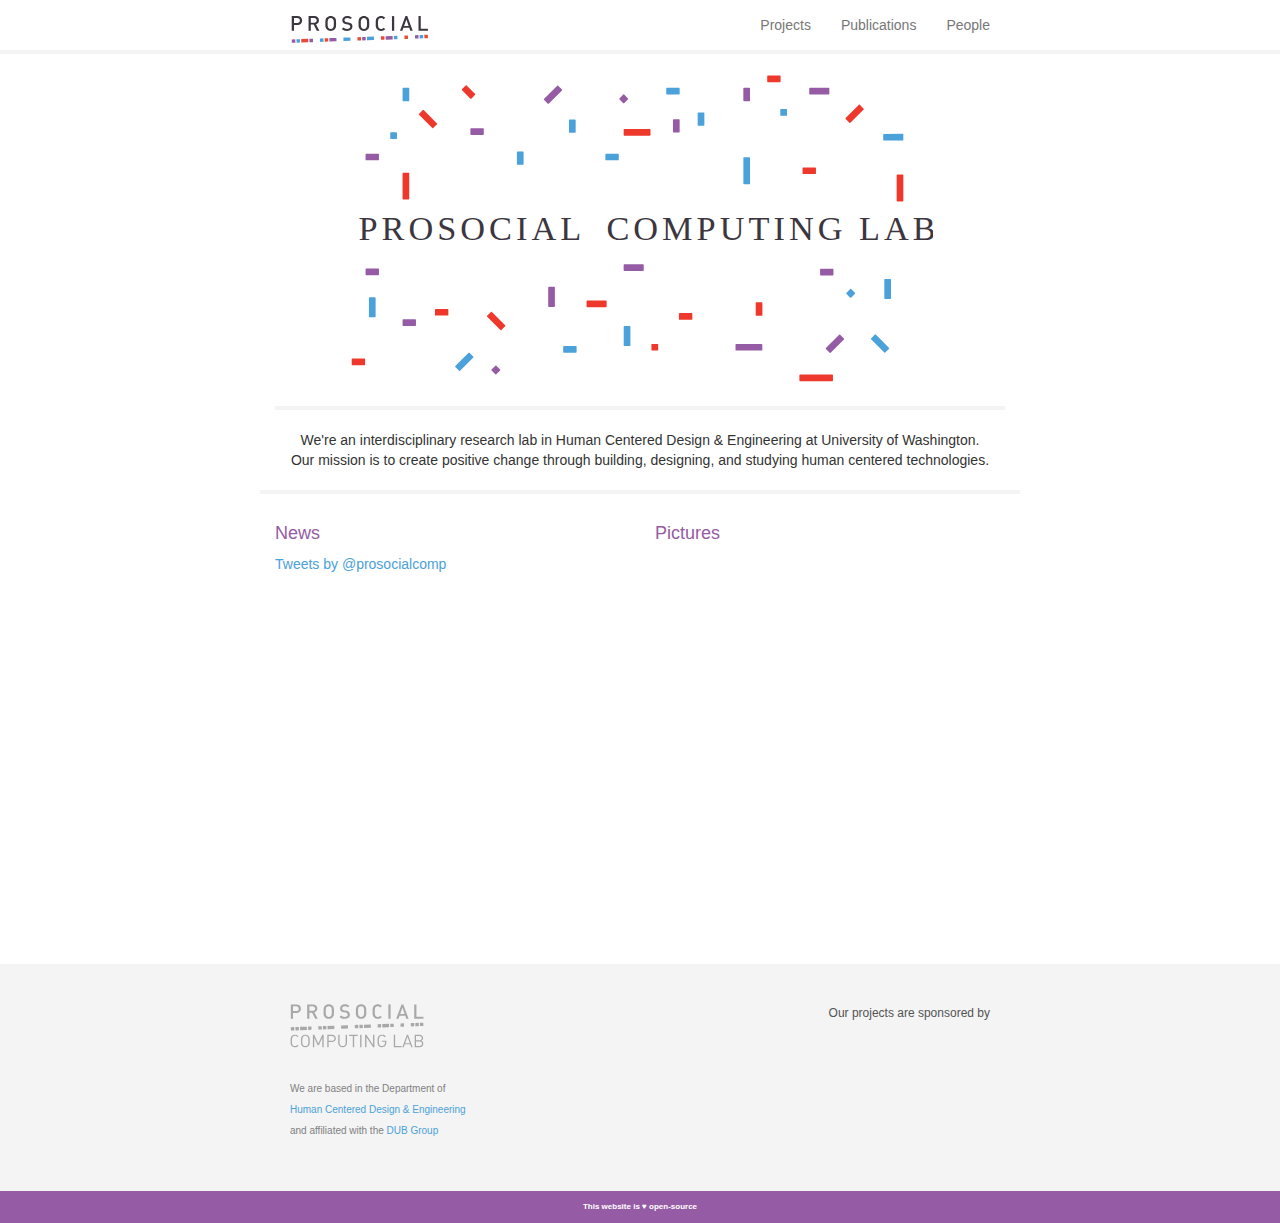
==== index.html @ 18c69d36 "index" ====
<!DOCTYPE html>
<html lang="en">
  <head>
    <meta charset="utf-8">
    <meta http-equiv="X-UA-Compatible" content="IE=edge">
    <meta name="viewport" content="width=device-width, initial-scale=1">
    <meta name="description" content="">
    <meta name="author" content="">
    <link rel="icon" href="assets/img/favicon.ico">
    <link rel="stylesheet" href="../../IcoMoon-App/style.css" />

    <title>Prosocial Computing Lab - HCDE - University of Washington</title>

    <!-- Bootstrap core CSS -->
    <link href="assets/css/bootstrap.min.css" rel="stylesheet">

    <!-- Custom styles for this template -->
    <link href="assets/css/jumbotron-narrow.css" rel="stylesheet">
    <link href="assets/css/prosocial.css" rel="stylesheet">

    <script src="assets/js/ie-emulation-modes-warning.js"></script>
    <script src="assets/js/ie10-viewport-bug-workaround.js"></script>
    <script src="assets/js/jquery-1.11.1.min.js"></script>
    <script src="assets/js/bootstrap.min.js"></script>
    <script src="assets/js/main.js"></script>

  </head>

  <body>
    <nav class="navbar navbar-default navbar-fixed-top">
          <div class="container">
            <div class="navbar-header">
              <button type="button" class="navbar-toggle collapsed" data-toggle="collapse" data-target="#navbar" aria-expanded="false" aria-controls="navbar">
                <span class="sr-only">Toggle navigation</span>
                <span class="icon-bar"></span>
                <span class="icon-bar"></span>
                <span class="icon-bar"></span>
              </button>
              <a class="navbar-brand" href="frontpage.html">
                <img alt="Brand" src="assets/img/logo.svg">
              </a>
            </div>
            <div id="navbar" class="navbar-collapse collapse">
              <ul class="nav navbar-nav navbar-right">
                <li><a href="#projects">Projects</a></li>
                <li><a href="#publications">Publications</a></li>
                <li><a href="#people">People</a></li>
              </ul>
            </div><!--/.nav-collapse -->
          </div>
        </nav>

    <div class="container">
      <!-- begin pages -->
      <div id="content">
        <!-- ##### pages content -->
      </div>
      <!-- end pages -->

    </div>

    <!-- begin footer -->
    <div class="footer">
      <div class="container">
        <div class="row">
          <div class="col-md-6">
            <img alt="Prosocial Computing Lab" src="assets/img/logo-footer.svg">
            <p id="pfooter">We are based in the Department of<br>
              <a href="http://www.hcde.washington.edu/">Human Centered Design & Engineering</a><br>
              and affiliated with the <a href="https://dub.washington.edu/">DUB Group</a>
            </p>
          </div>
          <div class="col-md-6 text-right">
            <p>Our projects are sponsored by</p>
          </div>
        </div>
      </div>

    </div>
    <div id="open">
      <a id="gh" href="https://github.com/sweetflute/psc_website" target="_blank">This website is ♥ open-source</a>
    </div>
    <!-- end footer -->


    <!-- IE10 viewport hack for Surface/desktop Windows 8 bug -->
    <script src="assets/js/ie10-viewport-bug-workaround.js"></script>
  </body>
</html>
---- assets/css/jumbotron-narrow.css ----
/* Space out content a bit */
body {
  /*padding-top: 20px;*/
  padding-bottom: 20px;
}

/* Everything but the jumbotron gets side spacing for mobile first views */
.header,
.marketing,
.footer {
  padding-right: 15px;
  padding-left: 15px;
}

/* Custom page header */
.header {
  border-bottom: 1px solid #e5e5e5;
}
/* Make the masthead heading the same height as the navigation */
.header h3 {
  padding-bottom: 19px;
  margin-top: 0;
  margin-bottom: 0;
  line-height: 40px;
}

/* Custom page footer */
.footer {
  padding-top: 19px;
  color: #777;
  border-top: 1px solid #e5e5e5;
}

/* Customize container */
@media (min-width: 768px) {
  .container {
    max-width: 730px;
  }
}
.container-narrow > hr {
  margin: 30px 0;
}

/* Main marketing message and sign up button */
.jumbotron {
  text-align: center;
  border-bottom: 1px solid #e5e5e5;
}
.jumbotron .btn {
  padding: 14px 24px;
  font-size: 21px;
}

/* Supporting marketing content */
.marketing {
  margin: 40px 0;
}
.marketing p + h4 {
  margin-top: 28px;
}

/* Responsive: Portrait tablets and up */
@media screen and (min-width: 768px) {
  /* Remove the padding we set earlier */
  .header,
  .marketing,
  .footer {
    padding-right: 0;
    padding-left: 0;
  }
  /* Space out the masthead */
  .header {
    margin-bottom: 30px;
  }
  /* Remove the bottom border on the jumbotron for visual effect */
  .jumbotron {
    border-bottom: 0;
  }
}
---- assets/css/prosocial.css ----
body{
  padding-top: 70px;
  padding-bottom: 0px;
}

hr{
  border:2px solid #f4f4f5;
}

h3, h4{
  color: #965ba5;
}

p{
  color: #535353;
  font-size: 12px;
  line-height: 18px;
}

a{
  color: #4ba1d9;
}

a:hover{
  color: #965ba5;
}

.pmenu{
  padding-bottom: 30px;
}

.ptitle{
  padding-left: 10px;
  display: inline-table;
}

.pp{
  padding-left: 70px;
}

#pfooter{
  padding-top: 30px;
  font-size:10px;
  line-height: 21px;
  color:gray;
}

.navbar-default {
  background-color: #FFFFFF;
  border-bottom: 4px solid #f4f4f5;
}

#find{
  display: inline;
  float:right;
  font-size:9px;
  text-transform: uppercase;
  padding-top:15px;
}

.personal {
  margin: 20px;
}

.mission{
  font-size: 16px;
  font-weight: bolder;
  margin-top: 15px;
  margin-bottom: -15px;
}

.overlay-mission {
  color: black;
  width: 50%;
  height: 250px;
  z-index: 10;
  display:block;
  position: absolute;
}

#back-to-top {
  background-color: #3C3F45;
  position: fixed;
  bottom: 0;
  right: 0;
  width: 40px;
  height: 40px;
  padding-top: 9px;
}

.back-to-top-font {
  font-size: 17pt;
}

.footer {
  margin-top:60px;
  padding:40px;
  background-color: #f4f4f5;
  border:0px;
}

#open{
  padding:10px;
  background-color:#965ba5;
  font-size:8px;
  font-weight: bolder;
  text-align:center;
}

#gh{
color: white;
}
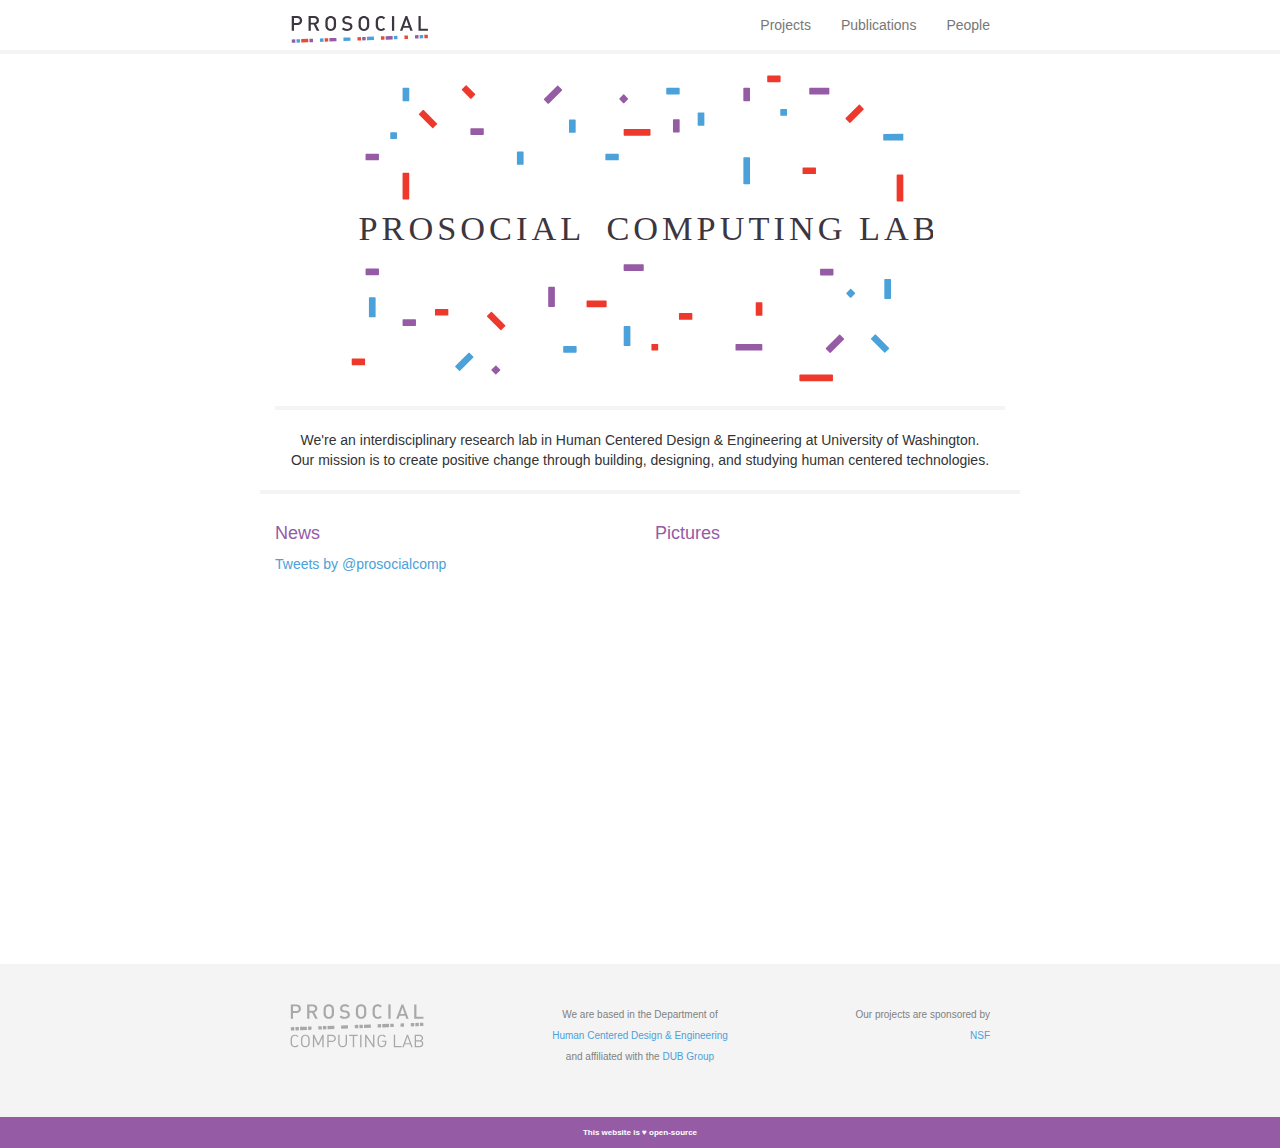
==== commit d978fd36: "footer" ====
--- a/index.html
+++ b/index.html
@@ -63,15 +63,20 @@
     <div class="footer">
       <div class="container">
         <div class="row">
-          <div class="col-md-6">
+          <div class="col-md-4">
             <img alt="Prosocial Computing Lab" src="assets/img/logo-footer.svg">
-            <p id="pfooter">We are based in the Department of<br>
+
+          </div>
+          <div class="col-md-4 text-center">
+            <p class="pfooter">We are based in the Department of<br>
               <a href="http://www.hcde.washington.edu/">Human Centered Design & Engineering</a><br>
               and affiliated with the <a href="https://dub.washington.edu/">DUB Group</a>
             </p>
           </div>
-          <div class="col-md-6 text-right">
-            <p>Our projects are sponsored by</p>
+          <div class="col-md-4 text-right">
+            <p class="pfooter">Our projects are sponsored by<br/>
+            <a href="http://www.nsf.gov/">NSF</a>
+            </p>
           </div>
         </div>
       </div>
--- a/assets/css/prosocial.css
+++ b/assets/css/prosocial.css
@@ -38,8 +38,7 @@
   padding-left: 70px;
 }
 
-#pfooter{
-  padding-top: 30px;
+.pfooter{
   font-size:10px;
   line-height: 21px;
   color:gray;
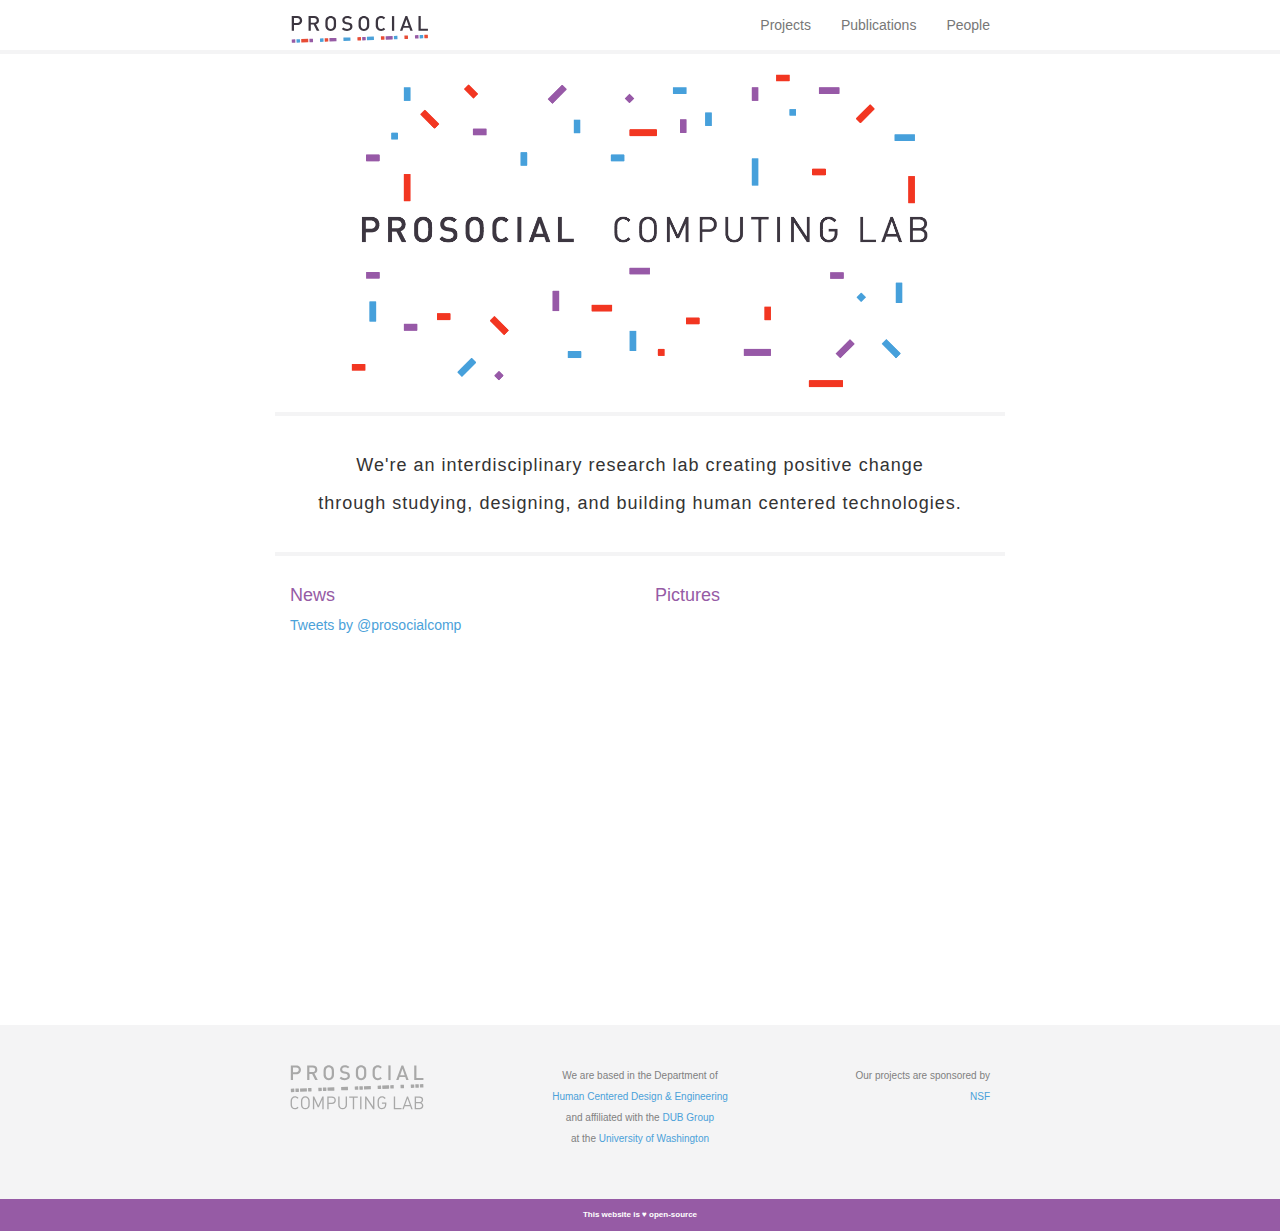
==== commit 278b6c04: "frontpage design tweaks" ====
--- a/index.html
+++ b/index.html
@@ -65,12 +65,12 @@
         <div class="row">
           <div class="col-md-4">
             <img alt="Prosocial Computing Lab" src="assets/img/logo-footer.svg">
-
           </div>
           <div class="col-md-4 text-center">
             <p class="pfooter">We are based in the Department of<br>
               <a href="http://www.hcde.washington.edu/">Human Centered Design & Engineering</a><br>
-              and affiliated with the <a href="https://dub.washington.edu/">DUB Group</a>
+              and affiliated with the <a href="https://dub.washington.edu/">DUB Group</a><br>
+              at the <a href="https://www.washington.edu/">University of Washington</a>
             </p>
           </div>
           <div class="col-md-4 text-right">
--- a/assets/css/prosocial.css
+++ b/assets/css/prosocial.css
@@ -49,12 +49,17 @@
   border-bottom: 4px solid #f4f4f5;
 }
 
-#find{
-  display: inline;
-  float:right;
-  font-size:9px;
-  text-transform: uppercase;
-  padding-top:15px;
+#frontimg{
+  width:80%
+}
+
+#mission{
+  padding: 10px 10px 10px 10px;
+  text-align: center;
+  font-size: 18px;
+  font-weight: 200;
+  line-height: 38px;
+  letter-spacing: 1px;
 }
 
 .personal {
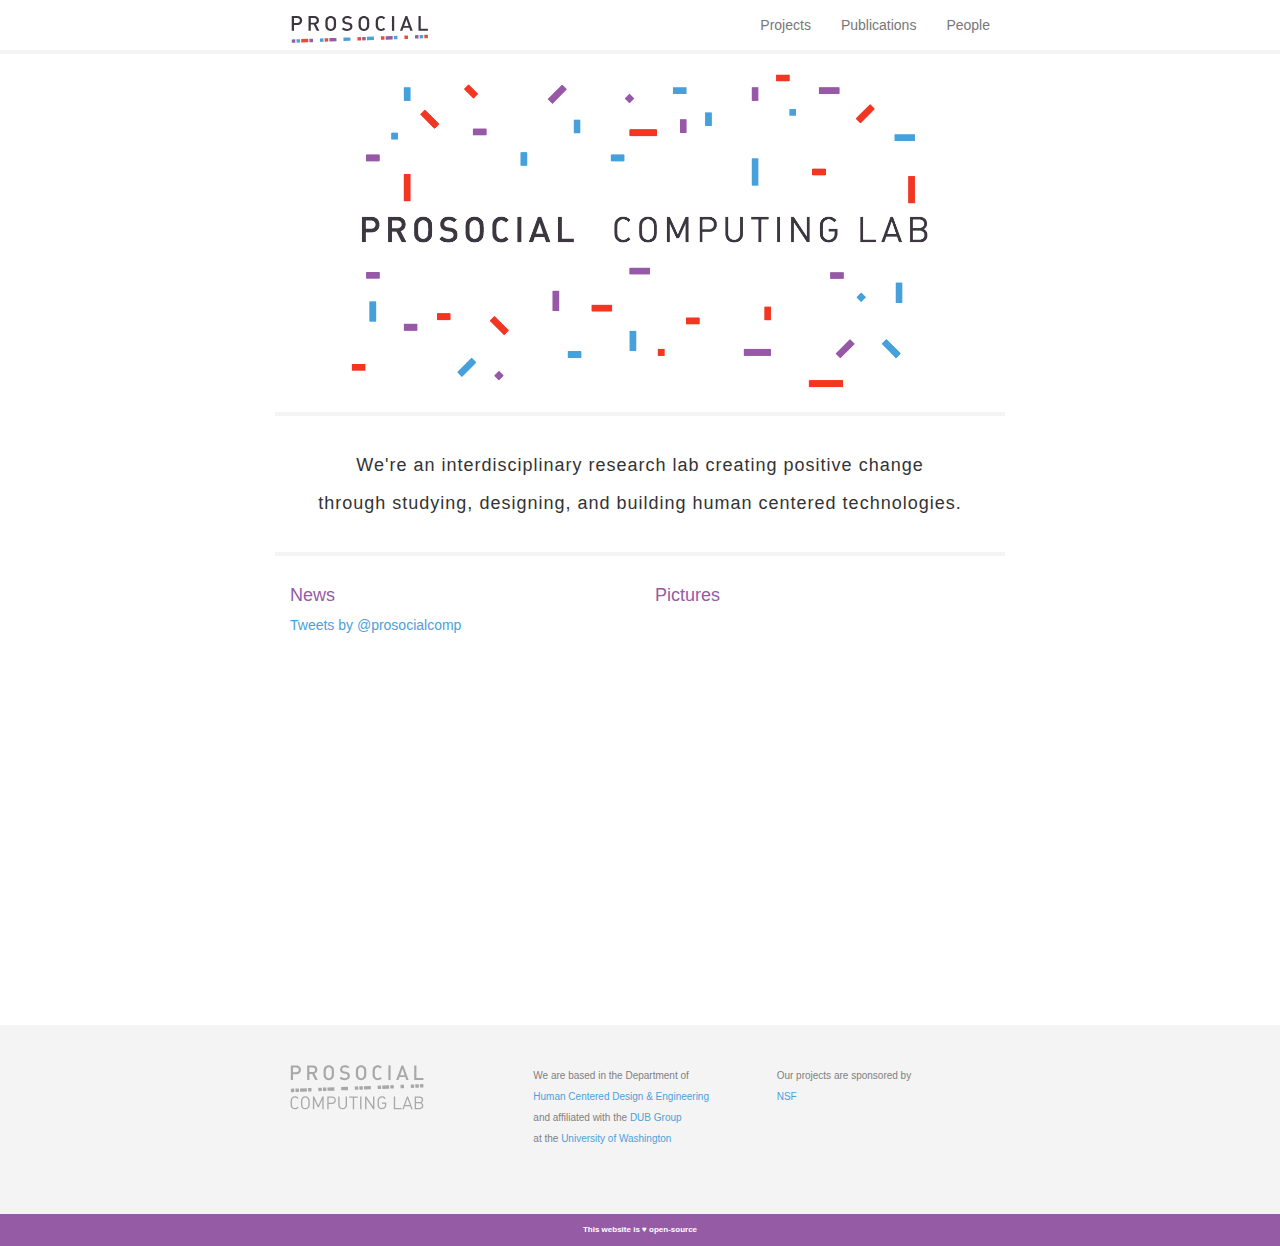
==== commit 7334e33d: "footer design tweaks" ====
--- a/index.html
+++ b/index.html
@@ -63,17 +63,19 @@
     <div class="footer">
       <div class="container">
         <div class="row">
+          <div class="col-md-4 col-sm-4">
+            <p class="pfooter">
+              <img alt="Prosocial Computing Lab" src="assets/img/logo-footer.svg">
+            </p>
+          </div>
           <div class="col-md-4">
-            <img alt="Prosocial Computing Lab" src="assets/img/logo-footer.svg">
-          </div>
-          <div class="col-md-4 text-center">
             <p class="pfooter">We are based in the Department of<br>
               <a href="http://www.hcde.washington.edu/">Human Centered Design & Engineering</a><br>
               and affiliated with the <a href="https://dub.washington.edu/">DUB Group</a><br>
               at the <a href="https://www.washington.edu/">University of Washington</a>
             </p>
           </div>
-          <div class="col-md-4 text-right">
+          <div class="col-md-4">
             <p class="pfooter">Our projects are sponsored by<br/>
             <a href="http://www.nsf.gov/">NSF</a>
             </p>
--- a/assets/css/prosocial.css
+++ b/assets/css/prosocial.css
@@ -42,6 +42,7 @@
   font-size:10px;
   line-height: 21px;
   color:gray;
+  padding-bottom:15px;
 }
 
 .navbar-default {
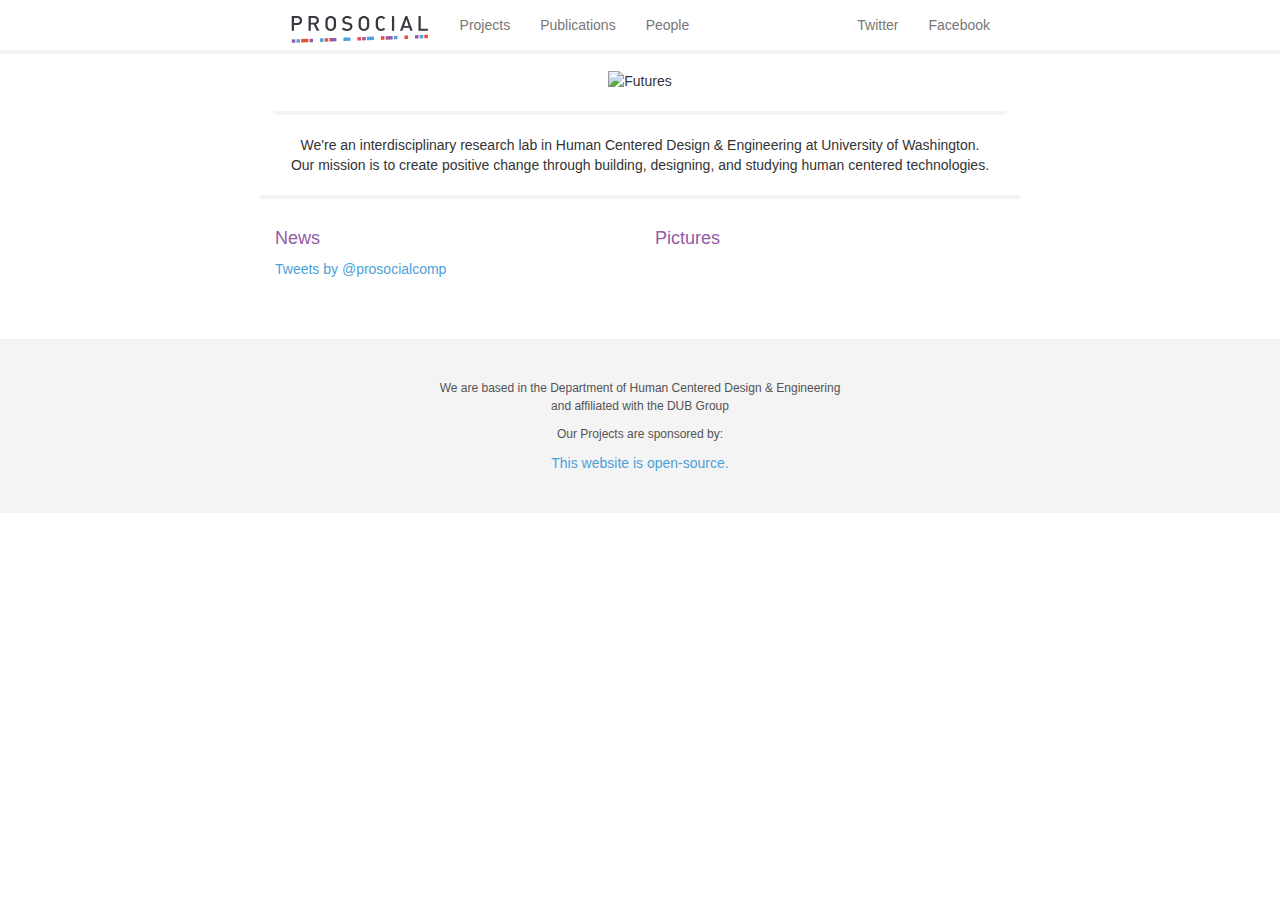
==== commit 98530197: "Adding in instagram support" ====
--- a/index.html
+++ b/index.html
@@ -24,9 +24,16 @@
     <script src="assets/js/bootstrap.min.js"></script>
     <script src="assets/js/main.js"></script>
 
+    <!-- For Instagram -->
+    <link rel="stylesheet" href="assets/css/pongstagr.am.css">
+    <script src="assets/js/pongstagr.am.js"></script>
+
+
   </head>
 
   <body>
+
+
     <nav class="navbar navbar-default navbar-fixed-top">
           <div class="container">
             <div class="navbar-header">
@@ -41,10 +48,14 @@
               </a>
             </div>
             <div id="navbar" class="navbar-collapse collapse">
+              <ul class="nav navbar-nav">
+                <li><a href="projects.html">Projects</a></li>
+                <li><a href="publications.html">Publications</a></li>
+                <li><a href="people.html">People</a></li>
+              </ul>
               <ul class="nav navbar-nav navbar-right">
-                <li><a href="#projects">Projects</a></li>
-                <li><a href="#publications">Publications</a></li>
-                <li><a href="#people">People</a></li>
+                <li><a href="../navbar-static-top/">Twitter</a></li>
+                <li><a href="./">Facebook</a></li>
               </ul>
             </div><!--/.nav-collapse -->
           </div>
@@ -57,35 +68,19 @@
       </div>
       <!-- end pages -->
 
+
     </div>
 
     <!-- begin footer -->
     <div class="footer">
       <div class="container">
-        <div class="row">
-          <div class="col-md-4 col-sm-4">
-            <p class="pfooter">
-              <img alt="Prosocial Computing Lab" src="assets/img/logo-footer.svg">
-            </p>
-          </div>
-          <div class="col-md-4">
-            <p class="pfooter">We are based in the Department of<br>
-              <a href="http://www.hcde.washington.edu/">Human Centered Design & Engineering</a><br>
-              and affiliated with the <a href="https://dub.washington.edu/">DUB Group</a><br>
-              at the <a href="https://www.washington.edu/">University of Washington</a>
-            </p>
-          </div>
-          <div class="col-md-4">
-            <p class="pfooter">Our projects are sponsored by<br/>
-            <a href="http://www.nsf.gov/">NSF</a>
-            </p>
-          </div>
+        <div class="row text-center">
+          <p>We are based in the Department of Human Centered Design & Engineering<br>
+          and affiliated with the DUB Group</p>
+          <p>Our Projects are sponsored by: <br> </p>
+          <a href="https://github.com/sweetflute/psc_website" target="_blank">This website is open-source.</a>
         </div>
       </div>
-
-    </div>
-    <div id="open">
-      <a id="gh" href="https://github.com/sweetflute/psc_website" target="_blank">This website is ♥ open-source</a>
     </div>
     <!-- end footer -->
 
--- a/assets/css/pongstagr.am.css
+++ b/assets/css/pongstagr.am.css
@@ -0,0 +1,559 @@
+/*! ========================================================================== 
+ * pongstagr.am v3.0.4 jQuery Plugin | http://pongstr.github.io/pongstagr.am/ 
+ * =========================================================================== 
+ * Copyright (c) 2014 Pongstr Ordillo. Licensed under MIT License. 
+ * =========================================================================== */
+.media > .thumbnail {
+  padding: 5px;
+}
+
+.media > .thumbnail > .btn {
+  border-top-right-radius: 0;
+  border-top-left-radius: 0;
+}
+
+.nopadding {
+   padding: 0 !important;
+   margin: 0 !important;
+}
+
+.media > .media-body > .counts > h4 {
+  display: inline-block;
+  padding: 5px 10px;
+  margin: 2px;
+  font-size: 22px;
+  color: #d9534f;
+  background-color: #fff;
+  border-top-right-radius: 2px;
+  border-bottom-right-radius: 2px;
+  border-bottom-left-radius: 2px;
+  border-top-left-radius: 2px;
+  -webkit-box-shadow: 0 1px 1px rgba(66, 66, 66, 0.2);
+          box-shadow: 0 1px 1px rgba(66, 66, 66, 0.2);
+}
+
+.media > .media-body > .counts > h4 > small {
+  display: block;
+  font-size: 11px;
+}
+
+.media > .media-body > .user-data > h3 {
+  text-transform: capitalize;
+}
+
+.media > .media-body > .user-data > h3 small a {
+  text-decoration: none;
+}
+
+@-webkit-keyframes rotation {
+  from {
+    -webkit-transform: rotate(359deg);
+  }
+  to {
+    -webkit-transform: rotate(0deg);
+  }
+}
+
+@-moz-keyframes rotation {
+  from {
+    -moz-transform: rotate(359deg);
+  }
+  to {
+    -moz-transform: rotate(0deg);
+  }
+}
+
+@-ms-keyframes rotation {
+  from {
+    -ms-transform: rotate(359deg);
+  }
+  to {
+    -ms-transform: rotate(0deg);
+  }
+}
+
+@keyframes rotation {
+  from {
+    transform: rotate(359deg);
+  }
+  to {
+    transform: rotate(0deg);
+  }
+}
+
+.spinner {
+  position: relative;
+  top: 0;
+  left: 0;
+  z-index: 1051;
+  width: 30px;
+  height: 30px;
+  margin: 45% auto;
+  border: 5px solid rgba(0, 174, 239, 0.15);
+  border-top-right-radius: 100%;
+  border-bottom-right-radius: 100%;
+  border-bottom-left-radius: 100%;
+  border-top-left-radius: 100%;
+  -webkit-animation: rotation 0.9s infinite linear;
+          animation: rotation 0.9s infinite linear;
+}
+
+.spinner:before {
+  position: absolute;
+  top: -5px;
+  left: 0;
+  display: block;
+  width: 100%;
+  height: 100%;
+  border-top: 5px solid rgba(0, 174, 239, 0.8);
+  border-right: 5px solid transparent;
+  border-bottom: 5px solid transparent;
+  border-left: 5px solid transparent;
+  border-top-right-radius: 100%;
+  border-bottom-right-radius: 100%;
+  border-bottom-left-radius: 100%;
+  border-top-left-radius: 100%;
+  content: " ";
+}
+
+[data-type="profile"] {
+  text-align: center;
+}
+
+[data-type="profile"] .thumbnail {
+  display: inline-block !important;
+  padding: 5px;
+  margin: 25px auto 10px auto;
+  border: 1px solid rgba(79, 64, 95, 0.2);
+  -webkit-box-shadow: 0 0 20px rgba(0, 0, 0, 0.6);
+          box-shadow: 0 0 20px rgba(0, 0, 0, 0.6);
+}
+
+[data-type="profile"] .user-data {
+  color: #fff;
+  text-shadow: 0 1px 1px rgba(0, 0, 0, 0.4);
+}
+
+[data-type="profile"] .user-data a {
+  color: #F0AD4E;
+}
+
+[data-type="profile"] .counts .h4 {
+  display: inline-block;
+  padding: 6px;
+  margin: 2px 5px;
+  font-size: 18px;
+  font-weight: bold;
+  color: #4f405f;
+  text-align: center;
+  background-color: rgba(255, 255, 255, 0.35);
+  border-top-right-radius: 3px;
+  border-bottom-right-radius: 3px;
+  border-bottom-left-radius: 3px;
+  border-top-left-radius: 3px;
+}
+
+[data-type="profile"] .counts .h4 small {
+  display: block;
+  clear: both;
+  font-size: 12px;
+  color: #4f405f;
+  opacity: 1;
+}
+
+.modal.fade .modal-dialog {
+  -webkit-transition: 300ms ease-out;
+          transition: 300ms ease-out;
+}
+
+.modal-content {
+  border-top-right-radius: 0;
+  border-bottom-right-radius: 0;
+  border-bottom-left-radius: 0;
+  border-top-left-radius: 0;
+}
+
+.modal-dialog {
+  width: 980px;
+  padding-top: 50px;
+  padding-bottom: 50px;
+}
+
+@media (max-width: 768px) {
+  .modal-dialog {
+    width: 100%;
+    padding: 0;
+    margin: 0;
+  }
+  .modal-dialog .media-column {
+    min-height: 306px;
+  }
+  .modal-dialog .media-column,
+  .modal-dialog .media-comment {
+    float: none;
+    width: 100%;
+    height: auto;
+    max-height: 100%;
+    clear: both;
+  }
+  .modal-dialog .media-column > img,
+  .modal-dialog .media-column > video {
+    width: 100%;
+    height: auto;
+    max-width: 100%;
+  }
+}
+
+@media (min-width: 768px) and (max-width: 992px) {
+  .modal-dialog {
+    width: 90%;
+  }
+  .modal-dialog .media-column > img,
+  .modal-dialog .media-column > video {
+    width: 100%;
+    height: auto;
+    max-width: 100%;
+  }
+}
+
+.modal-header {
+  padding: 5px 10px;
+}
+
+.modal-body {
+  padding: 0;
+}
+
+.modal-body > .row {
+  margin-right: 0;
+  margin-left: 0;
+}
+
+.modal-body > .close {
+  position: absolute;
+  top: -25px;
+  right: 0;
+  color: #fff;
+  text-shadow: 0 1px 1px #000;
+  opacity: 0.5;
+  -webkit-transition: opacity 200ms linear;
+          transition: opacity 200ms linear;
+}
+
+.modal-body > .close:hover {
+  opacity: 1;
+  -webkit-transition: opacity 200ms linear;
+          transition: opacity 200ms linear;
+}
+
+@media (max-width: 480px) {
+  .modal-body > .close {
+    top: 5px;
+    right: 12px;
+    z-index: 1060;
+    font-size: 30px;
+  }
+}
+
+.media-column,
+.media-comment {
+  float: left;
+  -webkit-box-sizing: border-box;
+     -moz-box-sizing: border-box;
+          box-sizing: border-box;
+}
+
+.media-column {
+  position: relative;
+  width: 65%;
+  max-height: 622px;
+  background-color: #f4f4f4;
+}
+
+.media-column > img,
+.media-column > video {
+  position: relative;
+  z-index: 1051;
+  width: 622px;
+  height: 622px;
+  max-width: 100%;
+  padding: 0;
+  margin: 0;
+}
+
+.media-column > img {
+  opacity: 0;
+}
+
+@include transition(opacity 200ms ease);
+
+.media-column > img.fade {
+  opacity: 1;
+}
+
+@include transition(opacity 200ms ease);
+
+.media-comment {
+  position: relative;
+  width: 35%;
+  max-height: 622px;
+  overflow-y: scroll;
+  background-color: #f4f4f4;
+}
+
+.media-comment > .media {
+  padding: 8px 15px 5px 15px;
+  font-size: 12px;
+}
+
+.media-comment > .media .media-heading {
+  text-transform: capitalize;
+}
+
+.media-comment > .media:first-child {
+  border-top: 5px solid #d9534f;
+  border-bottom: 1px solid #eee;
+}
+
+.media-comment > .media:nth-of-type(odd) {
+  background-color: #fff;
+}
+
+.media-comment > .media:nth-of-type(even) {
+  background-color: #f4f4f4;
+}
+
+.media-column > .alert {
+  position: absolute;
+  top: 50%;
+  left: 50%;
+  z-index: 1055;
+  width: 72%;
+  margin-top: -5%;
+  margin-left: -36%;
+  color: #fff;
+  text-align: center;
+  text-shadow: 0 1px 1px #111;
+  background-color: rgba(0, 0, 0, 0.75);
+}
+
+.media-column > .spinner {
+  position: absolute;
+  top: 50%;
+  left: 50%;
+  margin-top: -15px;
+  margin-left: -15px;
+}
+
+.media-column > .btn {
+  position: absolute;
+  z-index: 1060;
+  color: #ffffff;
+  text-shadow: 0 1px 1px #000;
+  background-color: rgba(11, 11, 11, 0.55);
+  border-color: rgba(0, 0, 0, 0.25);
+  -webkit-transition: background-color 200ms ease;
+          transition: background-color 200ms ease;
+}
+
+.media-column > .btn:hover,
+.media-column > .btn:focus,
+.media-column > .btn:active,
+.media-column > .btn.active,
+.open .dropdown-toggle.media-column > .btn {
+  color: #ffffff;
+  background-color: rgba(0, 0, 0, 0.55);
+  border-color: rgba(0, 0, 0, 0.25);
+}
+
+.media-column > .btn:active,
+.media-column > .btn.active,
+.open .dropdown-toggle.media-column > .btn {
+  background-image: none;
+}
+
+.media-column > .btn.disabled,
+.media-column > .btn[disabled],
+fieldset[disabled] .media-column > .btn,
+.media-column > .btn.disabled:hover,
+.media-column > .btn[disabled]:hover,
+fieldset[disabled] .media-column > .btn:hover,
+.media-column > .btn.disabled:focus,
+.media-column > .btn[disabled]:focus,
+fieldset[disabled] .media-column > .btn:focus,
+.media-column > .btn.disabled:active,
+.media-column > .btn[disabled]:active,
+fieldset[disabled] .media-column > .btn:active,
+.media-column > .btn.disabled.active,
+.media-column > .btn[disabled].active,
+fieldset[disabled] .media-column > .btn.active {
+  background-color: rgba(11, 11, 11, 0.55);
+  border-color: rgba(0, 0, 0, 0.25);
+}
+
+.media-column > .btn .badge {
+  color: rgba(11, 11, 11, 0.55);
+  background-color: #fff;
+}
+
+.media-column > .btn:hover {
+  color: #ffffff;
+  background-color: #0b0b0b;
+  border-color: #000000;
+  -webkit-transition: background-color 200ms ease;
+          transition: background-color 200ms ease;
+}
+
+.media-column > .btn:hover:hover,
+.media-column > .btn:hover:focus,
+.media-column > .btn:hover:active,
+.media-column > .btn:hover.active,
+.open .dropdown-toggle.media-column > .btn:hover {
+  color: #ffffff;
+  background-color: #000000;
+  border-color: #000000;
+}
+
+.media-column > .btn:hover:active,
+.media-column > .btn:hover.active,
+.open .dropdown-toggle.media-column > .btn:hover {
+  background-image: none;
+}
+
+.media-column > .btn:hover.disabled,
+.media-column > .btn:hover[disabled],
+fieldset[disabled] .media-column > .btn:hover,
+.media-column > .btn:hover.disabled:hover,
+.media-column > .btn:hover[disabled]:hover,
+fieldset[disabled] .media-column > .btn:hover:hover,
+.media-column > .btn:hover.disabled:focus,
+.media-column > .btn:hover[disabled]:focus,
+fieldset[disabled] .media-column > .btn:hover:focus,
+.media-column > .btn:hover.disabled:active,
+.media-column > .btn:hover[disabled]:active,
+fieldset[disabled] .media-column > .btn:hover:active,
+.media-column > .btn:hover.disabled.active,
+.media-column > .btn:hover[disabled].active,
+fieldset[disabled] .media-column > .btn:hover.active {
+  background-color: #0b0b0b;
+  border-color: #000000;
+}
+
+.media-column > .btn:hover .badge {
+  color: #0b0b0b;
+  background-color: #fff;
+}
+
+#play-pause {
+  bottom: 20px;
+  left: 20px;
+}
+
+#mute {
+  right: 20px;
+  bottom: 20px;
+}
+
+#mute > .glyphicon-volume-up {
+  color: #449d44;
+}
+
+#mute > .glyphicon-volume-off {
+  color: #d43f3a;
+}
+
+.thumbnail {
+  position: relative;
+  padding: 0px 0px;
+  margin: 0;
+}
+
+.scaling {
+  -webkit-transform: scale(0.96);
+      -ms-transform: scale(0.96);
+          transform: scale(0.96);
+  -webkit-transition: transform 100ms linear;
+          transition: transform 100ms linear;
+}
+
+.scaling:hover {
+  position: relative;
+  z-index: 2;
+  -webkit-transform: scale(1.2);
+      -ms-transform: scale(1.2);
+          transform: scale(1.2);
+  -webkit-box-shadow: 0 2px 14px rgba(66, 66, 66, 0.2);
+          box-shadow: 0 2px 14px rgba(66, 66, 66, 0.2);
+  -webkit-transition: transform 100ms linear;
+          transition: transform 100ms linear;
+}
+
+.thumbnail > a:not(.btn) {
+  display: block;
+/*  min-height: 140px; */
+}
+
+.thumbnail > a {
+  display: block;
+}
+
+.thumbnail > a > img {
+  width: 100%;
+  height: auto;
+  max-width: 100%;
+  margin: 5px 0;
+  opacity: 0;
+  -webkit-transition: opacity 700ms ease;
+          transition: opacity 700ms ease;
+}
+
+.thumbnail > a > img.fade {
+  opacity: 1;
+  -webkit-transition: opacity 700ms ease;
+          transition: opacity 700ms ease;
+}
+
+.thumbnail > strong {
+  font-size: 11px;
+  color: #d5d5d5;
+}
+
+.thumbnail > span {
+  display: inline-block;
+}
+
+.thumbnail > span:first-child {
+  margin-right: 10px;
+}
+
+.thumbnail > span:last-child {
+  margin-left: 10px;
+}
+
+.thumbnail > span:not(i) {
+  font-size: 11px;
+  font-weight: bold;
+  color: #d5d5d5;
+}
+
+.thumbnail > span.type {
+  position: absolute;
+  top: 35px;
+  right: 15px;
+  z-index: 1000;
+  font-size: 24px;
+  color: #fff;
+  text-shadow: 0 1px 1px rgba(66, 66, 66, 0.75);
+  cursor: pointer;
+  opacity: 0.95;
+  -webkit-transition: opacity 200ms ease;
+          transition: opacity 200ms ease;
+}
+
+.thumbnail .spinner {
+  position: absolute;
+  top: 50%;
+  left: 50%;
+  margin-top: -15px;
+  margin-left: -15px;
+}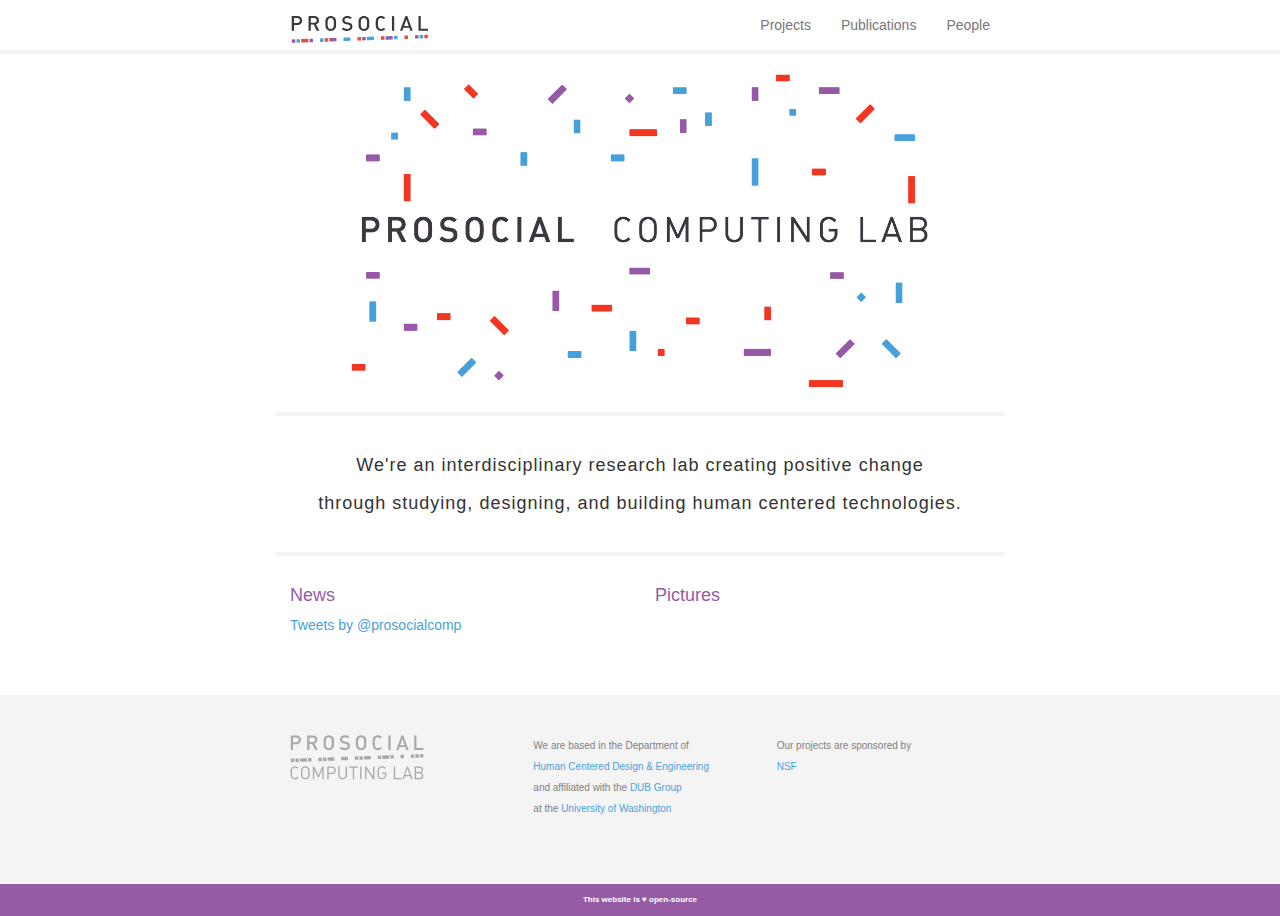
==== commit efc07b87: "Merge remote-tracking branch 'origin/master'" ====
--- a/index.html
+++ b/index.html
@@ -48,14 +48,10 @@
               </a>
             </div>
             <div id="navbar" class="navbar-collapse collapse">
-              <ul class="nav navbar-nav">
-                <li><a href="projects.html">Projects</a></li>
-                <li><a href="publications.html">Publications</a></li>
-                <li><a href="people.html">People</a></li>
-              </ul>
               <ul class="nav navbar-nav navbar-right">
-                <li><a href="../navbar-static-top/">Twitter</a></li>
-                <li><a href="./">Facebook</a></li>
+                <li><a href="#projects">Projects</a></li>
+                <li><a href="#publications">Publications</a></li>
+                <li><a href="#people">People</a></li>
               </ul>
             </div><!--/.nav-collapse -->
           </div>
@@ -74,13 +70,30 @@
     <!-- begin footer -->
     <div class="footer">
       <div class="container">
-        <div class="row text-center">
-          <p>We are based in the Department of Human Centered Design & Engineering<br>
-          and affiliated with the DUB Group</p>
-          <p>Our Projects are sponsored by: <br> </p>
-          <a href="https://github.com/sweetflute/psc_website" target="_blank">This website is open-source.</a>
+        <div class="row">
+          <div class="col-md-4 col-sm-4">
+            <p class="pfooter">
+              <img alt="Prosocial Computing Lab" src="assets/img/logo-footer.svg">
+            </p>
+          </div>
+          <div class="col-md-4">
+            <p class="pfooter">We are based in the Department of<br>
+              <a href="http://www.hcde.washington.edu/">Human Centered Design & Engineering</a><br>
+              and affiliated with the <a href="https://dub.washington.edu/">DUB Group</a><br>
+              at the <a href="https://www.washington.edu/">University of Washington</a>
+            </p>
+          </div>
+          <div class="col-md-4">
+            <p class="pfooter">Our projects are sponsored by<br/>
+            <a href="http://www.nsf.gov/">NSF</a>
+            </p>
+          </div>
         </div>
       </div>
+
+    </div>
+    <div id="open">
+      <a id="gh" href="https://github.com/sweetflute/psc_website" target="_blank">This website is ♥ open-source</a>
     </div>
     <!-- end footer -->
 
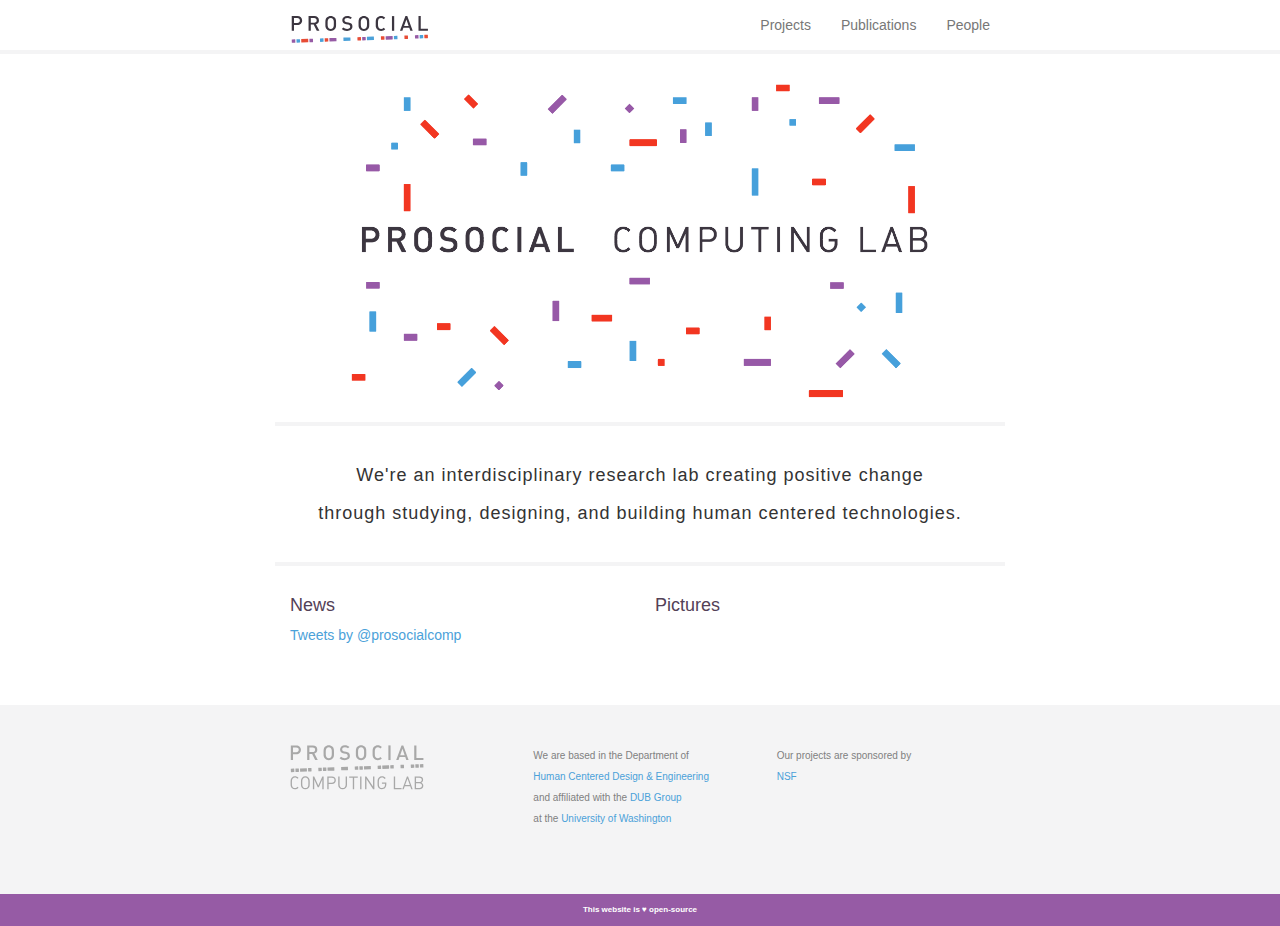
==== commit 57fea3bf: "css standardization" ====
--- a/index.html
+++ b/index.html
@@ -49,9 +49,9 @@
             </div>
             <div id="navbar" class="navbar-collapse collapse">
               <ul class="nav navbar-nav navbar-right">
-                <li><a href="#projects">Projects</a></li>
-                <li><a href="#publications">Publications</a></li>
-                <li><a href="#people">People</a></li>
+                <li><a href="projects.html">Projects</a></li>
+                <li><a href="publications.html">Publications</a></li>
+                <li><a href="people.html">People</a></li>
               </ul>
             </div><!--/.nav-collapse -->
           </div>
@@ -72,19 +72,19 @@
       <div class="container">
         <div class="row">
           <div class="col-md-4 col-sm-4">
-            <p class="pfooter">
+            <p class="small">
               <img alt="Prosocial Computing Lab" src="assets/img/logo-footer.svg">
             </p>
           </div>
           <div class="col-md-4">
-            <p class="pfooter">We are based in the Department of<br>
+            <p class="small">We are based in the Department of<br>
               <a href="http://www.hcde.washington.edu/">Human Centered Design & Engineering</a><br>
               and affiliated with the <a href="https://dub.washington.edu/">DUB Group</a><br>
               at the <a href="https://www.washington.edu/">University of Washington</a>
             </p>
           </div>
           <div class="col-md-4">
-            <p class="pfooter">Our projects are sponsored by<br/>
+            <p class="small">Our projects are sponsored by<br/>
             <a href="http://www.nsf.gov/">NSF</a>
             </p>
           </div>
--- a/assets/css/prosocial.css
+++ b/assets/css/prosocial.css
@@ -1,14 +1,23 @@
 body{
-  padding-top: 70px;
+  padding-top: 80px;
   padding-bottom: 0px;
+}
+
+.navbar-default .navbar-nav>li>a:hover, .navbar-default .navbar-nav>li>a:focus {
+  background-color: #f4f4f5;
 }
 
 hr{
   border:2px solid #f4f4f5;
 }
 
-h3, h4{
-  color: #965ba5;
+h3{
+  color: #534157;
+  padding-bottom: 15px;
+}
+
+h4{
+  color: #534157;
 }
 
 p{
@@ -38,7 +47,7 @@
   padding-left: 70px;
 }
 
-.pfooter{
+.small{
   font-size:10px;
   line-height: 21px;
   color:gray;
@@ -115,3 +124,22 @@
 #gh{
 color: white;
 }
+
+.space{
+  padding-bottom:40px;
+}
+
+#research-area{
+  padding-top:40px;
+}
+
+a.select:hover > h4 {
+  color: #965ba5;
+  text-decoration:underline;
+
+}
+
+.outlink{
+  color:#4ba1d9;
+  font-size:12px;
+}
